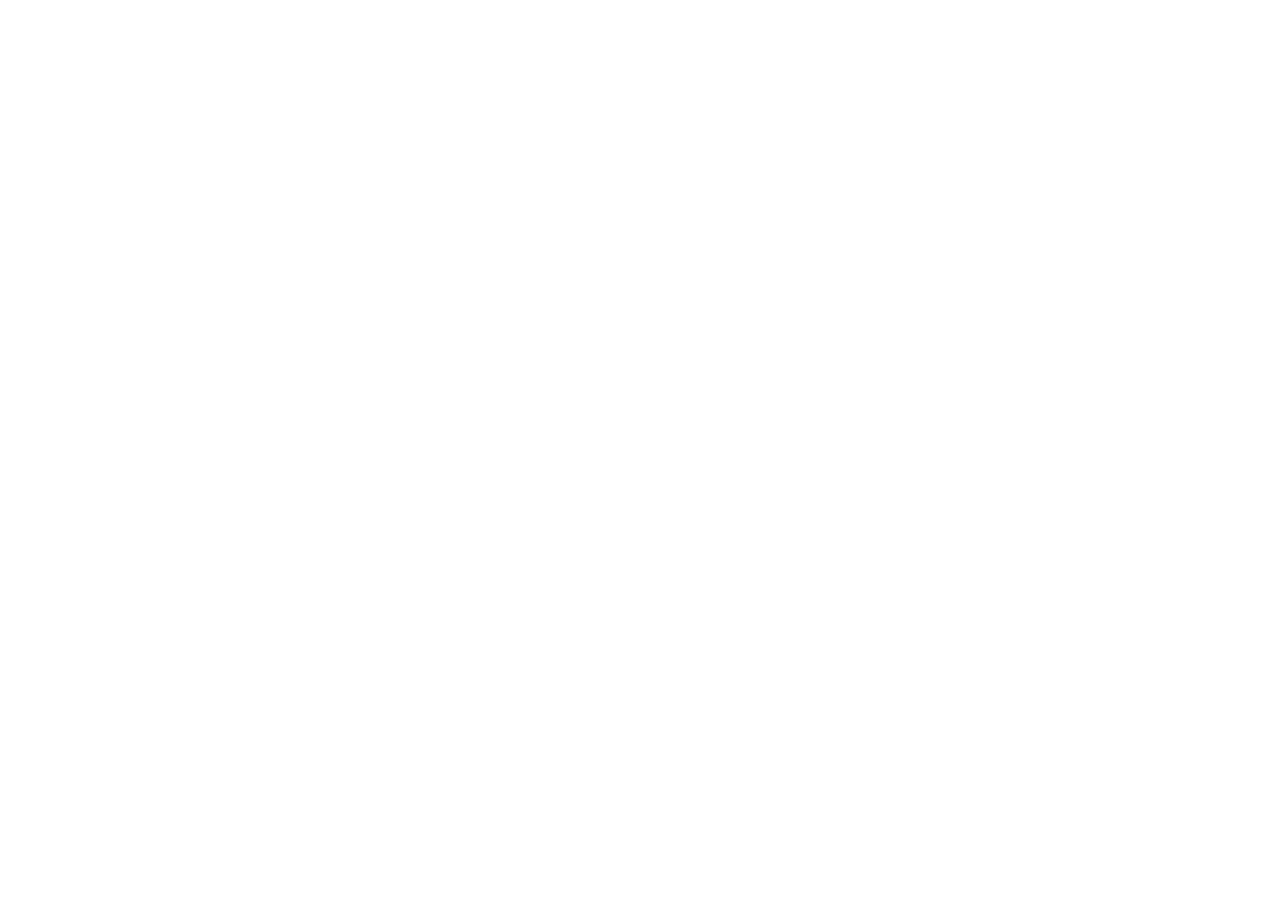
==== index.html @ fbdb9eb9 "Updated text" ====
<html lang="en">
<head>
    <meta charset="UTF-8">
    <meta name="viewport" content="width=device-width, initial-scale=1.0">
    <link rel="stylesheet" href="style.css">
    <title>Tongue Twister</title>
</head>
<body>
    
    <script src="script.js"></script>
</body>
</html>
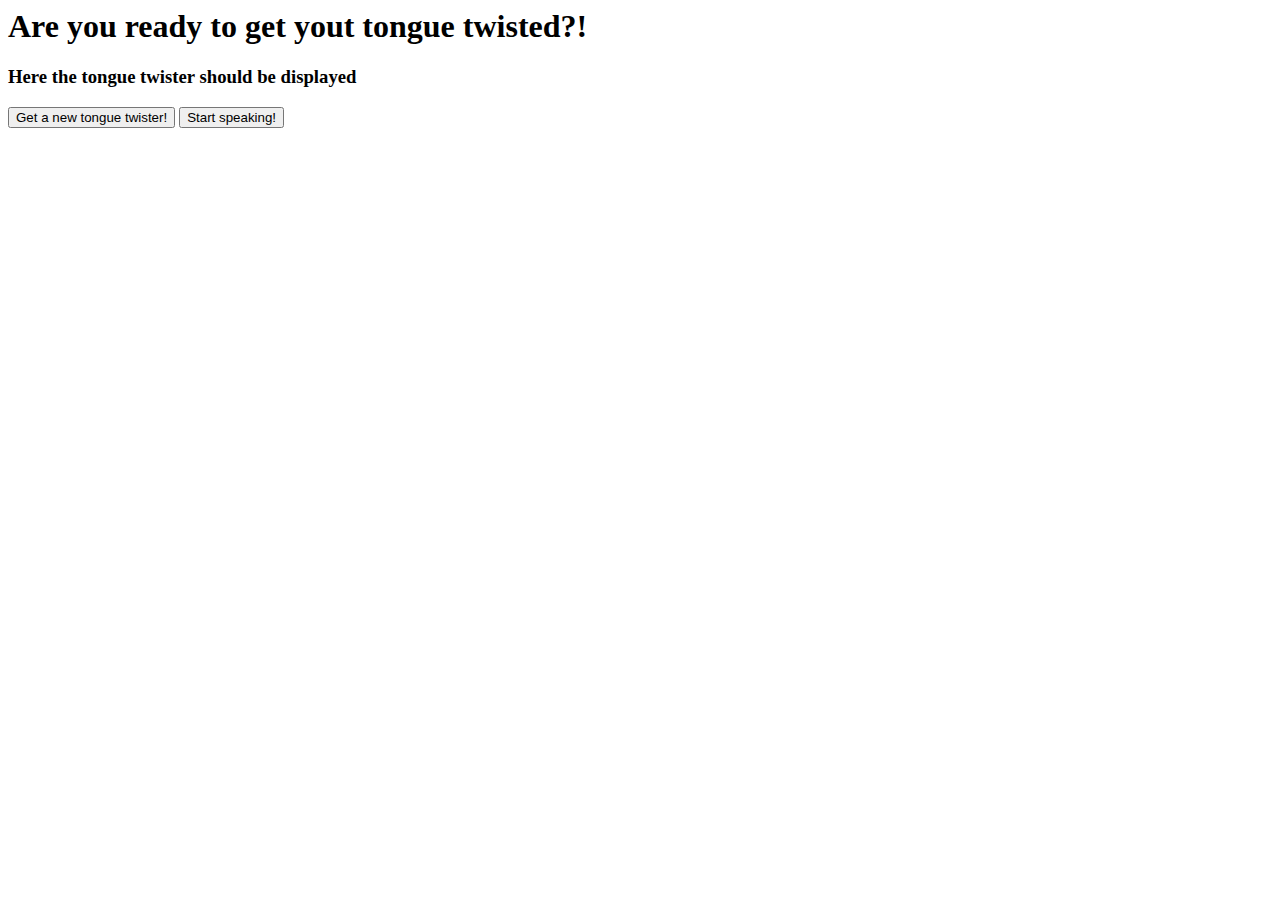
==== commit bac2106e: "changed score text" ====
--- a/index.html
+++ b/index.html
@@ -1,12 +1,17 @@
 <html lang="en">
-<head>
-    <meta charset="UTF-8">
-    <meta name="viewport" content="width=device-width, initial-scale=1.0">
-    <link rel="stylesheet" href="style.css">
+  <head>
+    <meta charset="UTF-8" />
+    <meta name="viewport" content="width=device-width, initial-scale=1.0" />
+    <link rel="stylesheet" href="style.css" />
     <title>Tongue Twister</title>
-</head>
-<body>
-    
+  </head>
+  <body>
+    <h1>Are you ready to get yout tongue twisted?!</h1>
+    <h3 class="tongue-twister">Here the tongue twister should be displayed</h3>
+    <button class="new-twister-btn">Get a new tongue twister!</button>
+    <button class="record-btn">Start speaking!</button>
+    <h3 class="speech-output"></h3>
+    <p class="score"></p>
     <script src="script.js"></script>
-</body>
-</html>+  </body>
+</html>
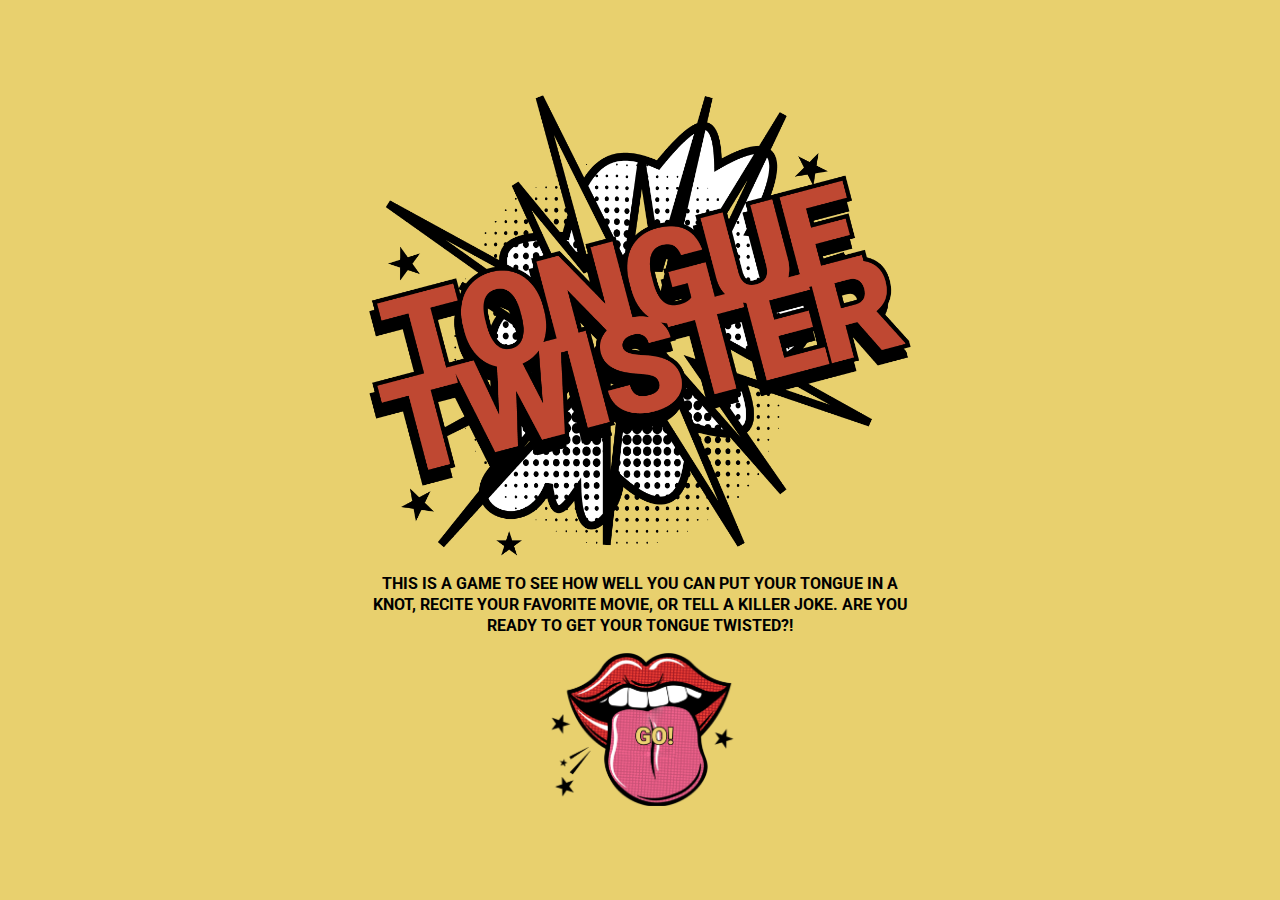
==== commit 9d8da92b: "z index button to solve touch issue. add play audio" ====
--- a/index.html
+++ b/index.html
@@ -4,14 +4,43 @@
     <meta name="viewport" content="width=device-width, initial-scale=1.0" />
     <link rel="stylesheet" href="style.css" />
     <title>Tongue Twister</title>
+    <link rel="preconnect" href="https://fonts.gstatic.com" />
+    <link
+      href="https://fonts.googleapis.com/css2?family=Roboto&display=swap"
+      rel="stylesheet"
+    />
   </head>
+
   <body>
-    <h1>Are you ready to get yout tongue twisted?!</h1>
-    <h3 class="tongue-twister">Here the tongue twister should be displayed</h3>
-    <button class="new-twister-btn">Get a new tongue twister!</button>
-    <button class="record-btn">Start speaking!</button>
-    <h3 class="speech-output"></h3>
-    <p class="score"></p>
+    <main>
+      <div id="startpage">
+        <h1 class="logotype">
+          <img src="Images/twister logo.png" alt="Tongue Twister logotype" />
+        </h1>
+        <div class="game-description">
+          <h2>
+            THIS IS A GAME TO SEE HOW WELL YOU CAN PUT YOUR TONGUE IN A KNOT,
+            RECITE YOUR FAVORITE MOVIE, OR TELL A KILLER JOKE. ARE YOU READY TO
+            GET YOUR TONGUE TWISTED?!
+          </h2>
+        </div>
+        <a href="game.html"
+          ><img
+            class="mouth"
+            src="Images/go mouth.png"
+            alt="Picture on a mouth with the text go"
+        /></a>
+      </div>
+    </main>
+
+    <!-- <footer class="hidden">
+      <p>Made with</p>
+      <a href="#">
+        <img class="heart" src="Images/heart.png" />
+      </a>
+      <p>by Linnéa, Malin, Elin</p>
+    </footer> -->
+
     <script src="script.js"></script>
   </body>
 </html>
--- a/style.css
+++ b/style.css
@@ -0,0 +1,374 @@
+* {
+  margin: 0;
+  padding: 0;
+  box-sizing: border-box;
+}
+
+:root {
+  --yellow: #e8d06e;
+  --red: #bf4832;
+  --font: "Roboto", sans-serif;
+}
+
+body {
+  background-color: var(--yellow);
+  font-family: var(--font);
+}
+
+a {
+  text-decoration: none;
+}
+
+footer {
+  display: flex;
+  justify-content: center;
+  text-align: center;
+  /* height: 5vh; */
+  background-color: white;
+  padding: 1em;
+  font-size: 0.8em;
+}
+
+.heart {
+  width: 1.8em;
+  margin-top: -3px;
+  margin-left: 0.3em;
+  margin-right: 0.3em;
+}
+
+/*Startpage*/
+
+#startpage {
+  display: flex;
+  flex-direction: column;
+  justify-content: center;
+  text-align: center;
+  height: 100vh;
+  padding: 1.8em;
+  max-width: 400px;
+  margin: auto;
+}
+
+.logotype img {
+  width: 100%;
+}
+
+.mouth {
+  width: 12em;
+}
+
+.game-description {
+  padding: 1.6em 0em;
+  font-size: 0.65em;
+  line-height: 2em;
+}
+
+/* Page 2 - Gamepage*/
+header {
+  padding-top: 1.3em;
+  padding-left: 1.3em;
+}
+
+.gray-text {
+  color: gray;
+}
+
+.game-page {
+  padding: 0em 1.3em 1.3em 1.3em;
+}
+
+.logotype-small {
+  width: 33vw;
+}
+
+.container-bubble-one img,
+.container-bubble-two img,
+.container-high-score img {
+  width: 100%;
+}
+
+.container-score img {
+  width: 80%;
+}
+
+.container-bubble-one,
+.container-bubble-two,
+.container-high-score,
+.container-score {
+  position: relative;
+}
+
+.container-bubble-two {
+  margin-top: -3.4em;
+}
+
+.container-score {
+  margin-top: -3.8em;
+}
+
+@keyframes bam {
+  from {
+    opacity: 0;
+  }
+  25% {
+    opacity: 0;
+  }
+  to {
+    opacity: 100;
+  }
+}
+
+.container-high-score {
+  margin-top: 0.7em;
+  margin-bottom: 0.7em;
+}
+
+button {
+  border: 3px solid black;
+  border-radius: 5px;
+  padding: 0.7em;
+  text-shadow: -1px -1px 0 #000, 1px -1px 0 #000, -1px 1px 0 #000,
+    1px 1px 0 #000;
+  color: var(--yellow);
+  font-size: 3.5vw;
+  font-weight: 700;
+  background-color: var(--red);
+  width: 9.8em;
+  text-transform: uppercase;
+  outline: none;
+  box-shadow: -2px 5px black;
+  cursor: pointer;
+  z-index: 10;
+}
+
+button:active {
+  position: relative;
+  box-shadow: 0px 0px;
+  top: 5px;
+  right: 2px;
+}
+
+.button-container {
+  display: flex;
+  transform: rotate(-2.53deg);
+}
+
+.button-container button:first-child {
+  margin: 1.3em 0.74em -0.9em 0.5em;
+}
+.button-container button:last-child {
+  margin: 1.3em 3.6em -0.9em 0;
+}
+
+.tongue-twister,
+.speech-output,
+.score,
+.highscore {
+  font-size: 4vw;
+}
+
+.tongue-twister {
+  position: absolute;
+  top: 0em;
+  left: 0em;
+  transform: rotate(-2.53deg);
+  padding: 2.3em;
+  padding-right: 2.5em;
+}
+
+.record-btn {
+  float: right;
+  margin: 0em 1.9em -1em 0;
+  transform: rotate(2.29deg);
+}
+
+.speech-output {
+  position: absolute;
+  top: 2em;
+  left: 0em;
+  transform: rotate(2.29deg);
+  padding: 1.8em;
+  padding-right: 2.5em;
+}
+
+.score {
+  position: absolute;
+  top: 3.6em;
+  left: 2.8em;
+  padding: 1em;
+}
+
+.hidden {
+  display: none;
+}
+
+.arrow {
+  width: 50%;
+  margin-top: -1em;
+  margin-left: 1.4em;
+  animation: point 0.5s infinite alternate;
+}
+
+@keyframes point {
+  from {
+    transform: translateY(0%);
+  }
+
+  50% {
+    transform: translateY(-5%);
+  }
+
+  to {
+    transform: translateY(0%);
+  }
+}
+
+.highscore {
+  position: absolute;
+  top: 8.3em;
+  left: 0em;
+  transform: rotate(-2.1deg);
+  padding: 2.1em;
+}
+
+@media only screen and (min-width: 750px) and (max-width: 999px) {
+  .logotype-small {
+    width: 20vw;
+  }
+
+  .game-page {
+    width: 70%;
+    margin: auto;
+  }
+
+  .button-container {
+    margin: auto;
+    width: 85%;
+    margin-left: -1em;
+  }
+
+  button {
+    font-size: 2.2vw;
+  }
+
+  .tongue-twister,
+  .speech-output,
+  .highscore,
+  .score {
+    font-size: 3.5vw;
+  }
+
+  .score {
+    top: 2.9em;
+    left: 2.6em;
+    padding: 0.7em;
+    padding-left: 0.5em;
+  }
+}
+
+@media only screen and (min-width: 1000px) {
+  body {
+    background-image: url("Images/background.png");
+    background-color: none;
+    background-size: cover;
+    background-repeat: no-repeat;
+    height: 100vh;
+  }
+
+  #startpage {
+    max-width: 600px;
+  }
+
+  main {
+    max-width: 1850px;
+  }
+
+  footer {
+    position: absolute;
+    bottom: 0px;
+    width: 100%;
+  }
+
+  .logotype-small {
+    width: 12vw;
+  }
+
+  .row-one {
+    display: flex;
+    flex-direction: row;
+    justify-content: center;
+    margin-top: -2em;
+  }
+
+  .container-bubble-two,
+  .container-btn-bubble,
+  .container-high-score,
+  .container-score {
+    width: 30%;
+  }
+
+  .container-btn-bubble {
+    margin-top: -4em;
+    margin-left: 6em;
+  }
+
+  .container-bubble-two {
+    margin-top: 2em;
+  }
+
+  .row-two {
+    display: flex;
+    flex-direction: row;
+    margin-left: 3em;
+  }
+
+  .container-high-score {
+    order: -1;
+    margin-top: -6em;
+    margin-bottom: 0em;
+  }
+
+  .container-score {
+    margin-top: -1em;
+    margin-left: 3em;
+  }
+
+  .arrow {
+    height: 96px;
+    width: 190px;
+    margin-top: 3em;
+    margin-left: -2em;
+  }
+
+  @keyframes point {
+    from {
+      transform: translateX(0%) rotate(110deg);
+    }
+
+    50% {
+      transform: translateX(5%) rotate(110deg);
+    }
+
+    to {
+      transform: translateX(0%) rotate(110deg);
+    }
+  }
+
+  .tongue-twister,
+  .speech-output,
+  .highscore,
+  .score {
+    font-size: 1.4vw;
+  }
+
+  button {
+    font-size: 1.2vw;
+  }
+
+  .score {
+    top: 2.9em;
+    left: 2.6em;
+    padding: 1.1em;
+    padding-left: 0.7em;
+  }
+}
